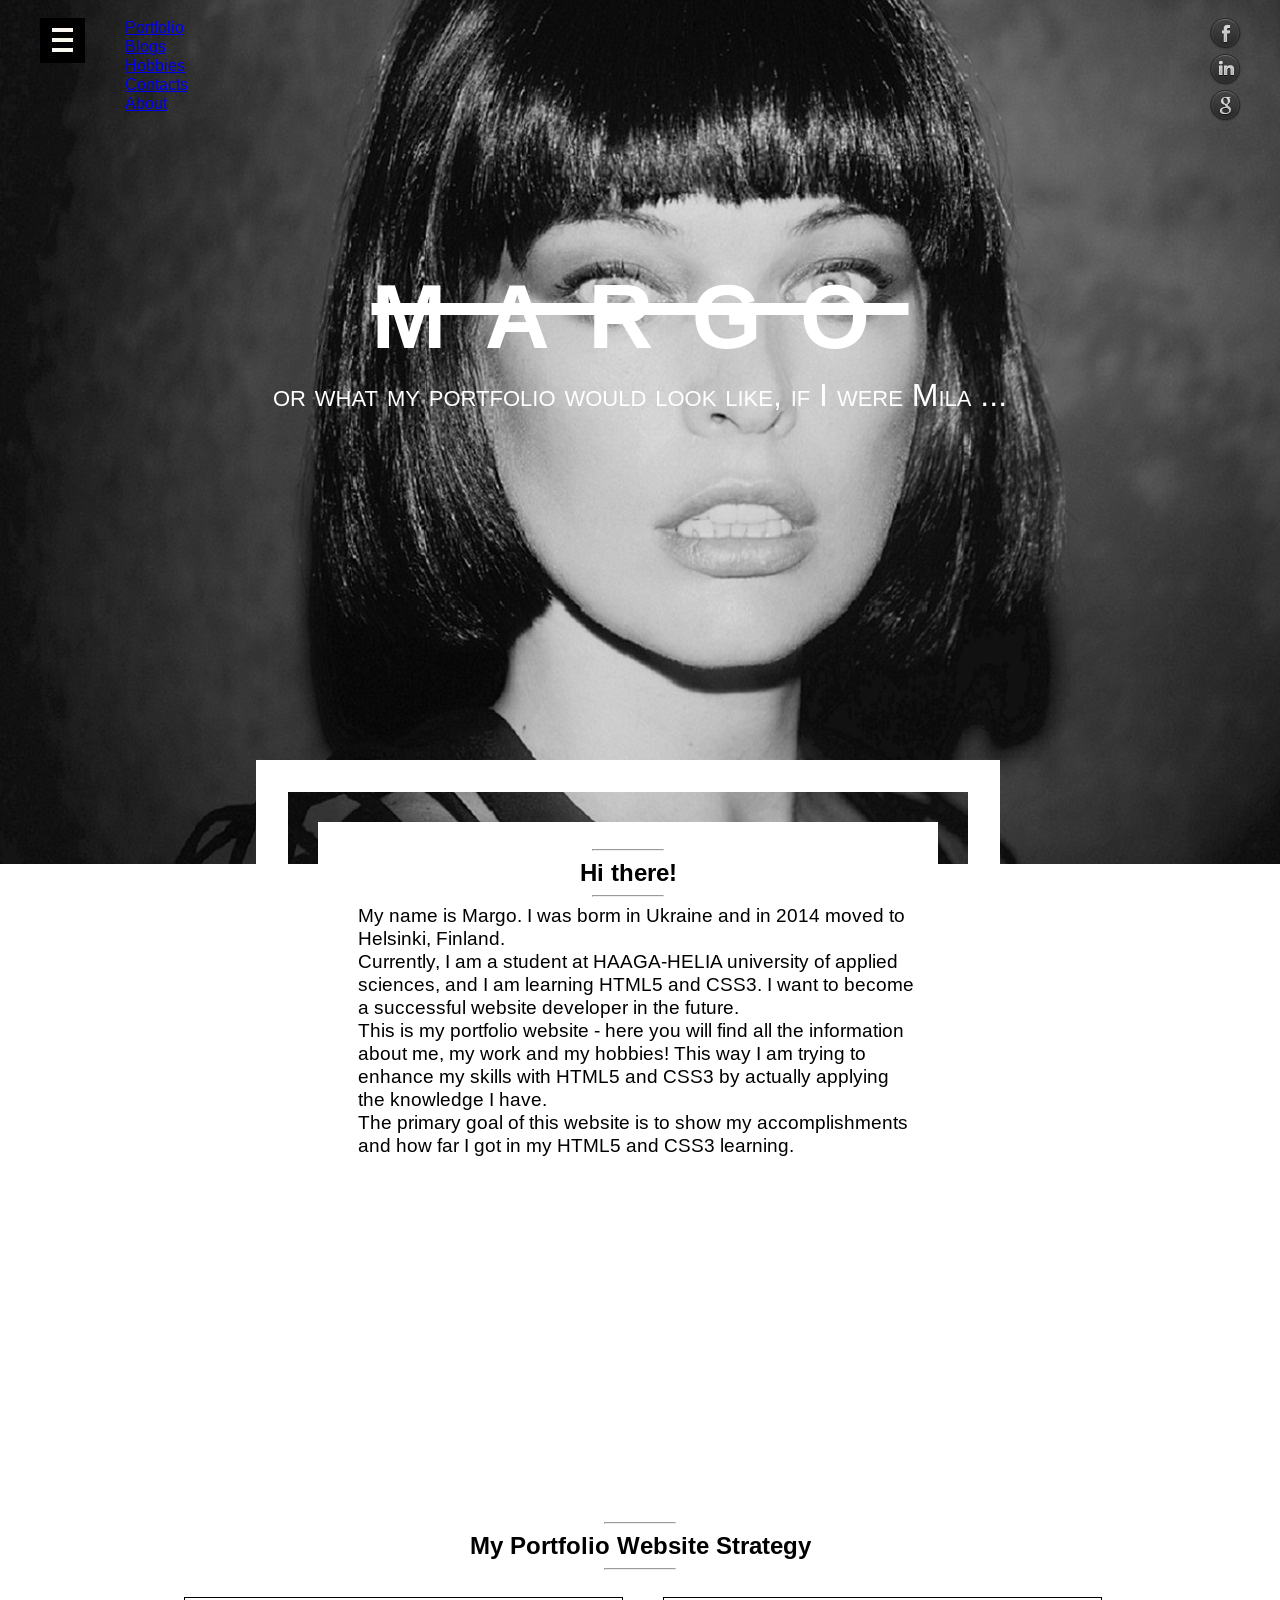
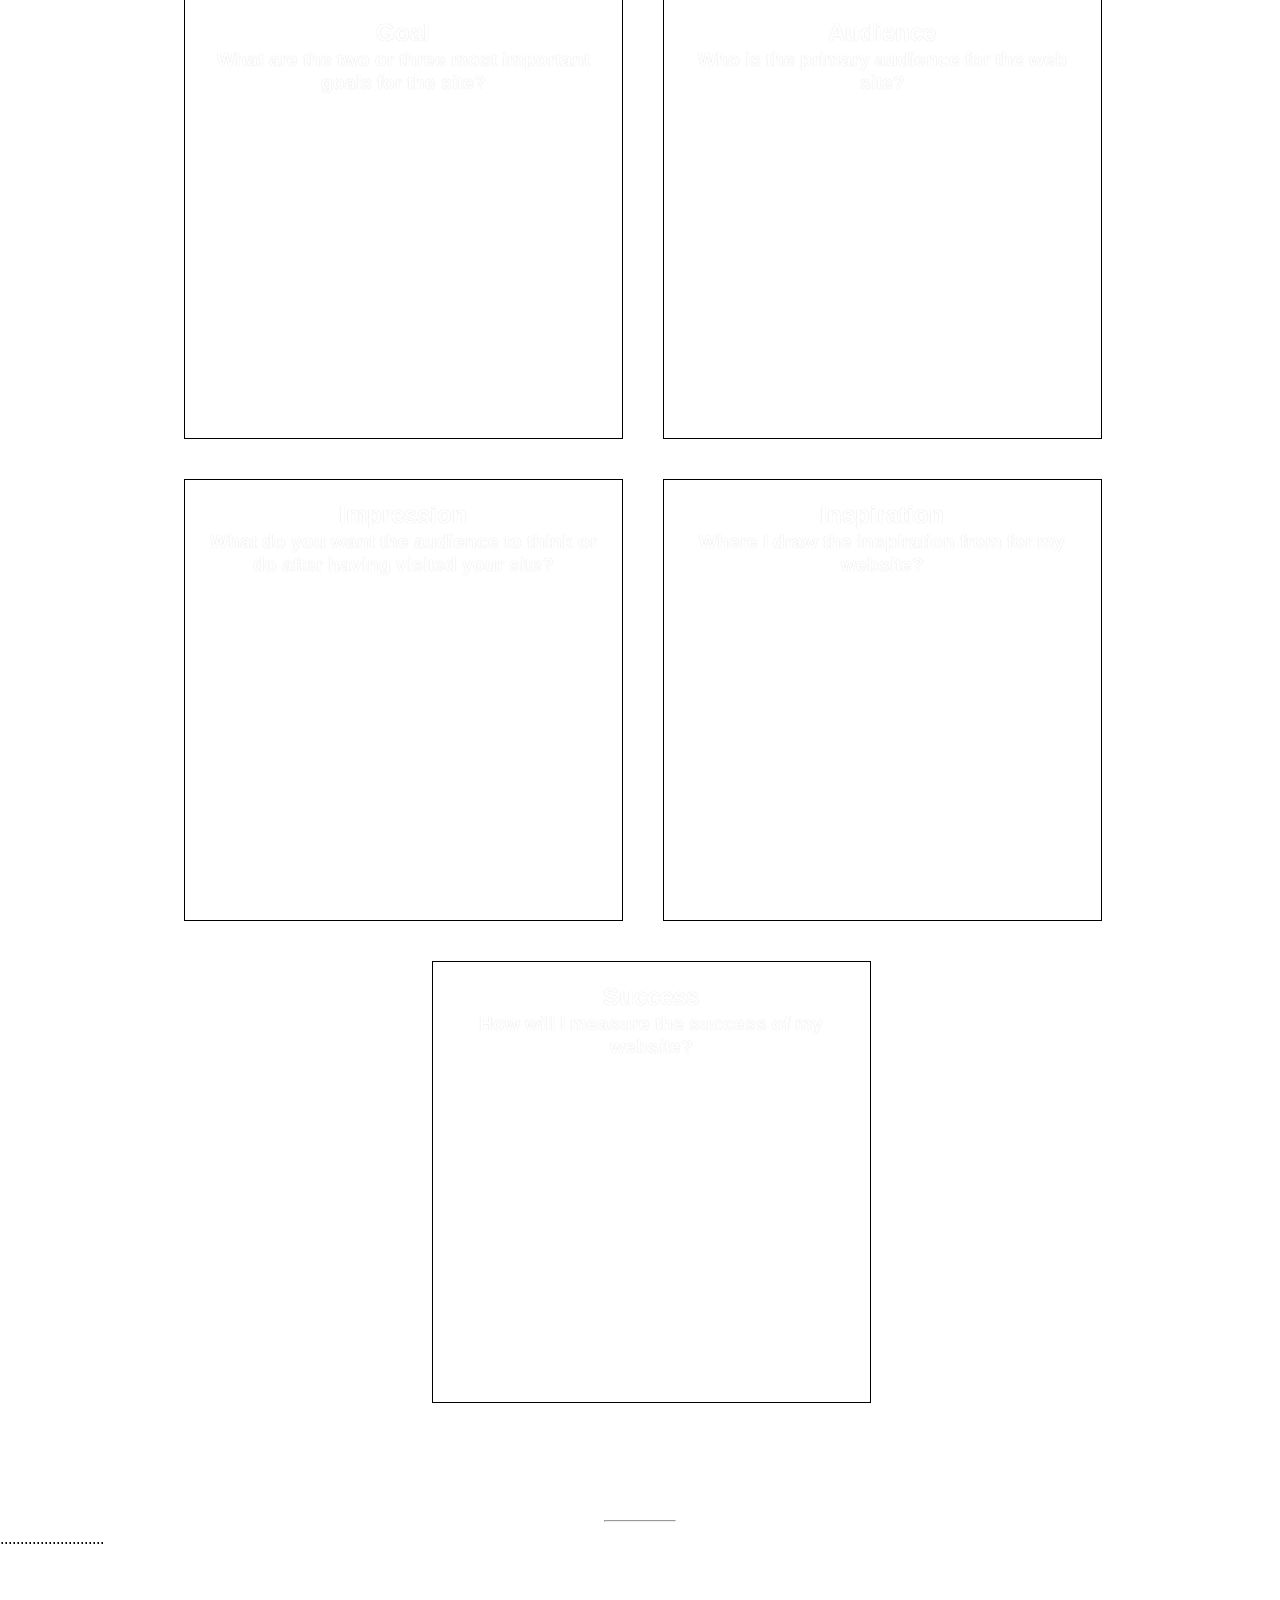
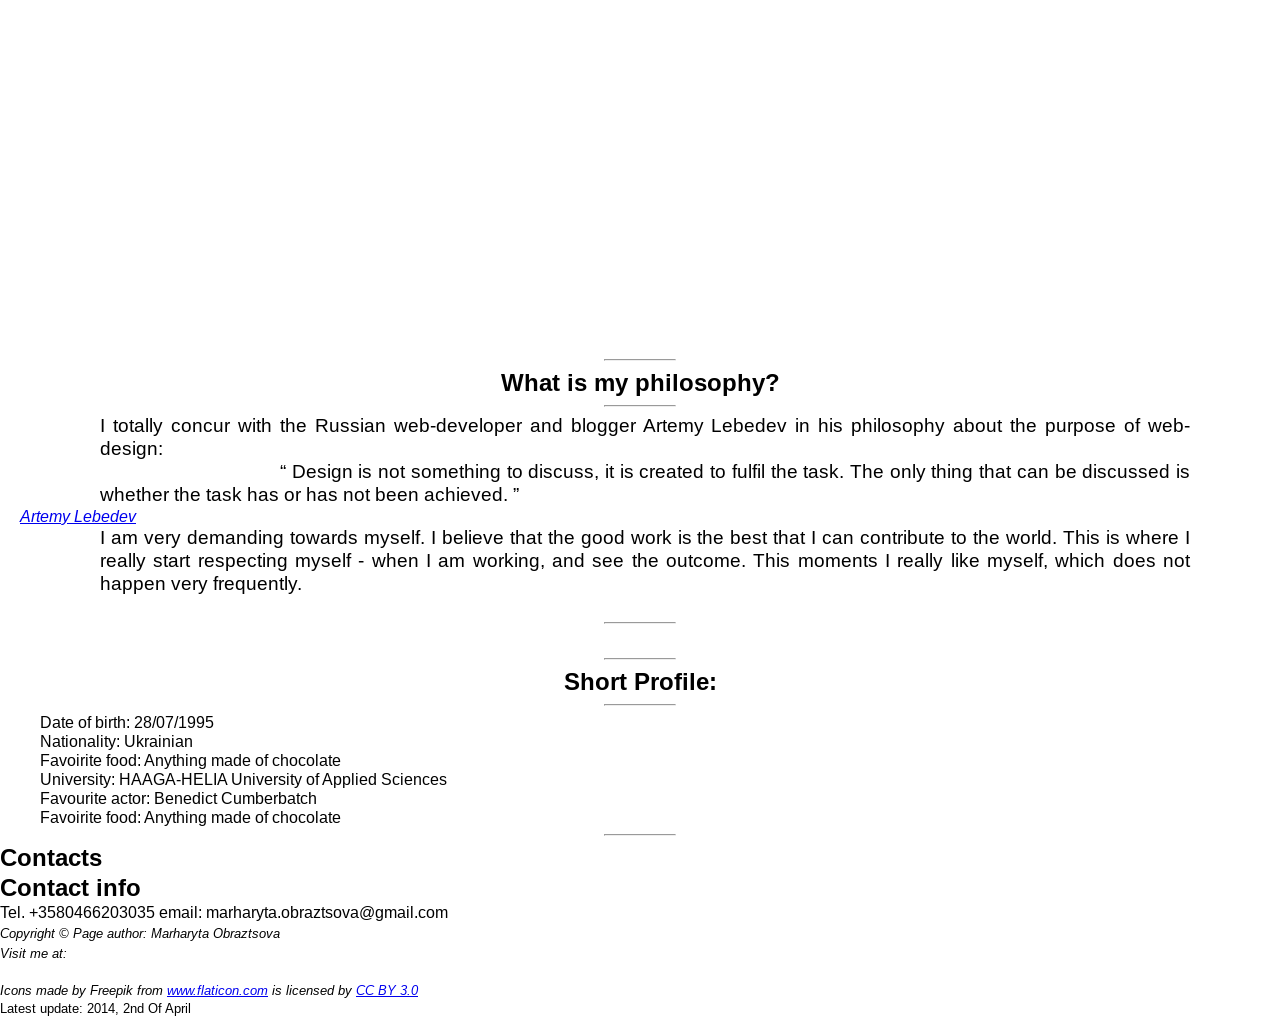
==== portfolio-with-bootstrap/websites/MilaPortfolioWebsite/index.html @ 572f7137 "Version with sites" ====
﻿<!DOCTYPE html>
<html xmlns="http://www.w3.org/1999/xhtml" lang="en">
<head>
	<meta http-equiv="content-type" content="text/html; charset=utf-8"/>
    <title>Marharyta Obraztsova. Portfolio Website</title>
    <link rel="stylesheet" type="text/css" href="StyleSheet.css"/>
    <link rel="shortcut icon" href="PicVidMus/images/portfolio_icon.png"/>
    <link href='http://fonts.googleapis.com/css?family=Dosis|Playfair+Display|Lora|Arimo|Bitter' rel='stylesheet' type='text/css'>
    <meta name="keywords" content="Marharyta Obraztsova, Pesonal Portfilio, hobbies, work, blogs"/>
    <meta name="description" content="Marharyta Obraztsova- Personal Portfolio"/>
    <meta name="author" content="Marharyta_Obraztsova" />
    <!--I should insert javascript here  <script></script> -->
</head>
<body>
   <header>
        <nav>
           <ul id="menu_icon">
               <li>
                    <img src="PicVidMus/models/menu_icon1.jpg">
                </li>
                <ul>
                    <li>
                        <a href="#sec5">Portfolio</a>
                    </li>
                    <li>
                        <a href="#sec6">Blogs</a>
                    </li>
                    <li>
                        <a href="#sec7">Hobbies</a>
                    </li>
                    <li>
                        <a href="#sec8"> Contacts</a>
                    </li>
                    <li>
                        <a href="#sec2">About</a>
                    </li> 
                </ul>
               
           </ul>
        </nav>
        <div id="social">
         <ul>
             <li><a href="http://www.facebook.com/marharytata.obraztsova" target="_blank"><img src="social_icons/32px/facebook_dark.png"></a></li>
             <li> <a href="https://www.linkedin.com/profile/view?id=326161354&authType=name&authToken=35yd&locale=ru_RU&pvs=pp&trk=ppro_viewmore" target="_blank"><img src="social_icons/32px/in_dark.png"></a></li>
             <li><a href="https://plus.google.com/103249030431787644008/posts/p/pub" target="_blank"><img src="social_icons/32px/google_dark.png"></a></li>
        </ul>
        </div>
    </header> 
    

    <!-- The end of menu section -->
    <!--Website content -->
    <!-- This section describes mу and my goals -->
    <div id="name">
        <h1>margo</h1>
        <h2>or what my portfolio would look like, if I were Mila ...</h2>
    </div>
    <section id="sec1">
        <div id="hi" border="1">
    	   <div id="white_cover">
             <hr/>
			 <h1 id="hi_there">Hi there!</h1> 
			 <hr/>
		        <p> 
		            My name is Margo. I was borm in Ukraine and in 2014 moved to Helsinki, Finland. <br/>
					Currently, I am a student at HAAGA-HELIA university of applied sciences, and I am learning HTML5 and CSS3. I want to become a successful website developer in the future. <br/>
					This is my portfolio website - here you will find all the information about me, my work and my hobbies! This way I am trying to enhance my skills with HTML5 and CSS3 by actually applying the knowledge I have. 
				</p>

				<p>
					The primary goal of this website is  to show my accomplishments and how far I got in my HTML5 and CSS3 learning.
				</p>	
		  </div>
	   <div>
    </section>

          <!--iNSERT A "DRAG-DOWN" ARROW HERE -->

    <section id="sec2">
        <hr/>
        <h1>My Portfolio Website Strategy</h1>
        <hr/>
            <!--<div id="strat">-->
                <ul>
                    <li>
                        <div class="strategy" id="goal">
                            <h2>Goal</h2>    
                            <h3>What are the two or three most important goals for the site?</h3>
                                    <div class="text">
                                        <p>
                                        	<ul>
                                	        	<li>represent my knowledge of HTML5 and CSS3</li>
                                				<li>express my vision of how modern websites should look like  (artistic and interactive)</li>
                                				<li>represent me and show my work and projects</li>
                                        	</ul>
                                        </p>
                                    </div>
                        </div>
                    </li>
                    <li>
                        <div class="strategy" id="audience">
                            <h2>Audience</h2>
                            <h3>Who is the primary audience for the web site?</h3>
                                <div class="text">

                                    <p>
                                        <ul>
                                            <li> for the teachers </li>
                                            <li> for my classmates </li>
                                            <li> for business customers </li>
                                        </ul>
                                    </p>
                                </div>
                        </div>
                    </li>
                    <li>
                        <div class="strategy" id="impression">
                            <h2>Impression</h2>
                            <h3>What do you want the audience to think or do after having visited your site?</h3>
                                <div class="text">
                                    <p>
                                        <ul>
                                        	<li>see my progress</li>                
                            				<li>give feedback on my work</li>
                            				<li>offer me a job</li>
                                        </ul> 
                                    </p>
                                </div>
                        </div>
                   </li>
                   <li>
                    <div class="strategy" id="inspiration">
                        <h2>Inspiration</h2>
                        <h3>Where I draw the inspiration from for my website?</h3>
                            <div class="text">
                                    <p>
                                        I constanstly track new tendencies in WSD world and try to learn from the greatest website examples, which I find here:
                                    </p>
                                    <p>
                                        <ul>
                                            <a href="http://www.awwwards.com/">Awwwards</a>
                                            <a href="http://vandelaydesign.com/blog/galleries/design-portfolio-websites/">25 Best Portfolio Websites</a>
                                        </ul>
                                    </p>
                                    <p>
                                        <ul>
                                            <li>Beyonce Knowles (XO, 1+ 1, Yonce, Ghost, Haunted). <br/>
                                            Her visual album “Beyonce”, released in 2013 really inspired me and gave me some good design ideas. Her newest album encapsulates both musical and visual contexts.</li>
                                            <li>Julian Assange and his recent book - authobiography.</li>
                                            <li>Robbie Williams</li>
                                            <li>One Republic</li>
                                        </ul>
                                    </p>
                            </div>
                        </div>
                        <!--<div id="inspiration_cover">
                                <h2>Inspiration</h2>
                                <h3>Where I draw the inspiration from for my website?</h3>
                        </div>-->
                    </li>
                    <li>
                        <div class="strategy" id="success">
                    		<h2>Success</h2>
                    		<h3>How will I measure the success of my website? </h3>
                                <div class="text">
                        		  <p>The feedback from the teachers and my classmates is the main measurement.</p>
                                </div>
                        </div>
                    </li>
                </ul>
        <!--</div>-->  
    </section>

    <hr/>
    <section id="sec3">
        <div> ..........................</div>

        <div id="second_back_pic">
            <hr/>
            <h1>What is my philosophy?</h1>
            <hr/>

            <p>
                I totally concur with the Russian web-developer and blogger Artemy Lebedev in his philosophy about the purpose of web-design:
            </p>
                <p>
                	<q> 
                		Design is not something to discuss, it is created to fulfil the task. The only thing that can be discussed is whether the task has or has not been achieved.
                	</q>
                </p>
        	<cite>
        	   <a href="http://www.artlebedev.com/mandership/149/">Artemy Lebedev</a>
        	</cite>
        	<p>
        		I am very demanding  towards myself. I believe that the good work is the best that I can contribute to the world. 
				This is where I really start respecting myself - when I am working, and see the outcome. This moments I really like myself, which does not happen very frequently.
			</p>
         
         </div>
    </section>
    <!--iNSERT A "DRAG-UP" ARROW HERE -->
    <!--iNSERT A "DRAG-DOWN" ARROW HERE -->
    <hr/> 
    <section id="sec4">
        <div id="q_f">
            <div id="q_f_text">
                <hr/>
                <h1>Short Profile:</h1>
                <hr/>
                    <ul>
                        <li>
                            Date of birth: 28/07/1995
                        </li>
                        <li>
                            Nationality: Ukrainian
                        </li>
                        <li>
                            Favoirite food: Anything made of chocolate
                        </li>
                        <li>
                            University: HAAGA-HELIA University of Applied Sciences
                        </li>
                        <li>
                            Favourite actor: Benedict Cumberbatch
                        </li>
                        <li>
                            Favoirite food: Anything made of chocolate
                        </li>
                    </ul>
            </div>
        </div>
    </section>
    <!--iNSERT A "DRAG-UP" ARROW HERE -->
    <!--iNSERT A "DRAG-DOWN" ARROW HERE -->
    <hr/> 
   
    <section id="sec8">
        <h1>Contacts</h1>
            <h2>Contact info</h2>
            <div>
            <span>Tel. +3580466203035</span>
            <span>email: marharyta.obraztsova@gmail.com</span>
            </div>
    </section>
    <!--iNSERT A "DRAG-UP" ARROW HERE -->
     <footer> 
       <div class="footer">
          <p id="copyright">
          	<address>
          	<small>
              Copyright &copy;
              Page author: Marharyta Obraztsova
              <!-- SPECIFY THE ADDRESS HERE <a href="mailto:webmaster@example.com">Marharyta Obraztsova</a>. -->
              <br> 
              Visit me at:<!-- SPECIFY THE ADDRESS HERE <a href="mailto:webmaster@example.com"> --><br>
              <!-- INSERT HERE MY ADDRESS ANS CONTACT DETAILSExample.com<br>
              Box 564, Disneyland<br>
              USA -->
              <br>
             <div>Icons made by Freepik from <a href="http://www.flaticon.com" title="Flaticon">www.flaticon.com</a>         is licensed by <a href="http://creativecommons.org/licenses/by/3.0/" title="Creative Commons BY 3.0">CC BY 3.0</a></div>
           	</small>   
          	</address>
          	<small>Latest update: <time datetime="2014-03-29;"> 2014, 2nd Of April </time> </small>
          </p>
       </div>
</footer> 
</body>
</html>
---- portfolio-with-bootstrap/websites/MilaPortfolioWebsite/StyleSheet.css ----
﻿
body {
	background-image: url("PicVidMus/models/pic7.jpg");
    background-repeat: no-repeat;
    background-position: 0% 0%;
    background-attachment: fixed;
    font-size: 16px;
    /*font-family: 'Lora', serif;*/
    font-family: 'Arimo', sans-serif;
}

* {
	margin: 0;
}
ul{
	list-style-type: none;
	color: inherit;
}
p {
    margin-left: 20px;
    font-size: 1.2em;
}
/*h1, h2, h3, h4, h5, h6 {
    margin-left: 20px; 
}*/

hr {
	width: 70px;
	margin: 7px auto;
}

#menu_icon {
	position: fixed;
	top: 2%;
	display: flex;
}
/*#menu_icon ul a:link{
	text-decoration: none;
	color: inherit;
	display: inline;
	
}
#menu_icon ul a:visited{
	text-decoration: none;
	color: inherit;
	display: inline;
	
}
#menu_icon ul a:hover{
	text-decoration: underline;
	color: white;
	display: inline;
	
}
#menu_icon ul a:active{
	text-decoration: underline;
	color: white;
	display: inline;
	
}*/
/*
nav ul ul {
	display: none;
}
nav ul ul li {
	background-color: grey;
}

nav ul li:link + ul {
	display: none;
	
}
nav ul li:visited + ul {
	display: none;
	
}
nav ul li:hover + ul {
	display: inline;
	
}
nav ul li:active + ul {
	display: inline;
	
}


nav ul ul:hover {
	display: inline;

}
*/

/*nav {
	margin: 0;
	padding: 0;
	color: black;
	text-decoration: none;
}
 a {
	text-decoration: none;
    color: black;}
}
a:link {
	text-decoration: none;
    color: black;
}
    
a:visited {
	text-decoration: none;
    color: black;
}

}
a:hover {
	text-decoration: underline;
    color: white;
}

}
a:active {
	text-decoration: underline;
    color: white;
}
*/
#social ul{
	display: inline;
	list-style-type: none;
	float: right;
	position: fixed;
	right: 3%;
	top: 2%;
}



/* ЭТО МОЕ ИМЯ НА САЙТЕ*/
#name h1 {
	font-family: Verdana, sans-serif;
	font-variant: small-caps;
	font-size: 8em;
	font-weight: 700;
	letter-spacing: 0.3em;
	color: white;
	text-align: center;
	position: relative;
	margin: 18% auto 0 auto;
	text-decoration: line-through;
}

#name h2{
	font-family: Verdana, sans-serif;
	font-variant: small-caps;
	font-size: 2em;
	font-weight: 500;
	color: white;
	text-align: center;
	position: relative;
	
}
/*КОНЕЦ ИМЕНИ!!!*/

#hi {
	border: 2em solid;
	border-color: white;
	position: relative;
	width: 50%;
	left: 20%;
	margin-top: 27%;
	margin-bottom: 20%;
	/*margin-bottom: 10%;
	margin-right: 20%;
	margin-left: 20%;*/
	padding: 20px;
}
#white_cover {
	background-color: white;
	margin: 10px;
	padding: 20px;
}
#white_cover h1 {
	text-align: center;
}
#white_cover hr {
	width: 70px;
	
}

#sec2 {
	background-color: white;
	padding-bottom: 120%;
	padding-top: 20px;
}
#sec2 h1 {
	text-align: center;
}
#sec2 hr {
	width: 70px;
	
}
/*#strat {
	background-color: white;
}*/
/*#sec2 ul li #goal {
	width: 200px;
	float: left;

}
#sec2 ul li #audience {
	width: 200px;
	float: left;

}
#sec2 ul li #impression {
	width: 200px;
	float: left;

}
#sec2 ul li #inspiration {
	width: 200px;
	float: left;

}


}*/
/*#sec2 ul li:nth-child(odd){
	float: left;
	width: 50%;

}
#sec2 ul li:nth-child(even){
	float: right;
	width: 50%;

}*/


.strategy {
	border: .1em solid;
	width: 32%;
	height: 400px;
	float: left;
	background-color: inherit;
	position: relative;
	left: 10%;
	margin: 20px;
	padding: 20px;
}
.strategy h2,h3 {
	text-align: center;
	color: white;
	text-shadow: 0px 0px 1px  rgba(40,40,40,0.2);
}
.strategy .text {
	display: none;
	text-align: justify;
	background-color: white;
	width: 100%;
	height: 60%;
}


/*.strategy h2,h3:link + .text{
	display: none;
	
}
.strategy h2,h3:visited + .text {
	display: block;
	
}
.strategy h2,h3:hover + .text {
	display: block;
	
}
.strategy h2,h3:active + .text {
	display: block;
	
}*/
#goal {
	background-image: url("PicVidMus/models/pic21.jpg");
	background-attachment: fixed;
}
#audience {
	background-image: url("PicVidMus/models/pic23.jpg");
	background-attachment: fixed;
}

#impression {
	background-image: url("PicVidMus/models/pic22.jpg");
	background-attachment: fixed;
}
#inspiration {
	background-image: url("PicVidMus/models/pic15.jpg");
	background-attachment: fixed;
	background-position: right;
	background-repeat: no-repeat;
}
#success {
	background-image: url("PicVidMus/models/pic19.jpg");
	background-position: center;
	background-attachment: fixed;
	position: relative;
	left: 30%;
}

#sec3 {
	background-image: url("PicVidMus/models/pic13.jpg");
	background-repeat: no-repeat;
	background-attachment: fixed;
	
}
#sec3 h1 {
	text-align: center;
	
}
#sec3 #second_back_pic hr {
	width: 70px;
	
}
#sec3 #second_back_pic {
	margin-top: 30%;
	background-color: white;
	padding: 20px;
}
#sec3 #second_back_pic p{
	margin-left: 80px;
	margin-right: 70px;
	text-align: justify;

}
#sec3 #second_back_pic p q{
	margin-left: 180px;
	margin-right: 70px;
}

#sec4 #q_f_text {
	background-color: white;
	padding-top: 20px;
}
#sec4 #q_f_text h1{
	text-align: center;
}
#sec4 #q_f_text hr{
	width: 70px;
}

#sp{
	clear: left;
}

#sec6 iframe {
	width: 80%;
	height: 300px;
	margin: 0 10% 0 10%;
	
}

/*#sec2 #inspiration {
	display: none;
}

#sec2 #inspiration:link + #inspiration_cover {
	
	display: none;
	


}
#sec2 #inspiration:visited + #inspiration_cover {
	display: none;

}
#sec2 #inspiration:hover + #inspiration_cover {
	display: inherit;
	background-color: rgba(232,232,232, 0.8); 
	padding: 20px;
}
#sec2 #inspiration:active + #inspiration_cover {
	display: inherit;
	background-color: rgba(232,232,232, 0.8); 
	padding: 20px;


}8/
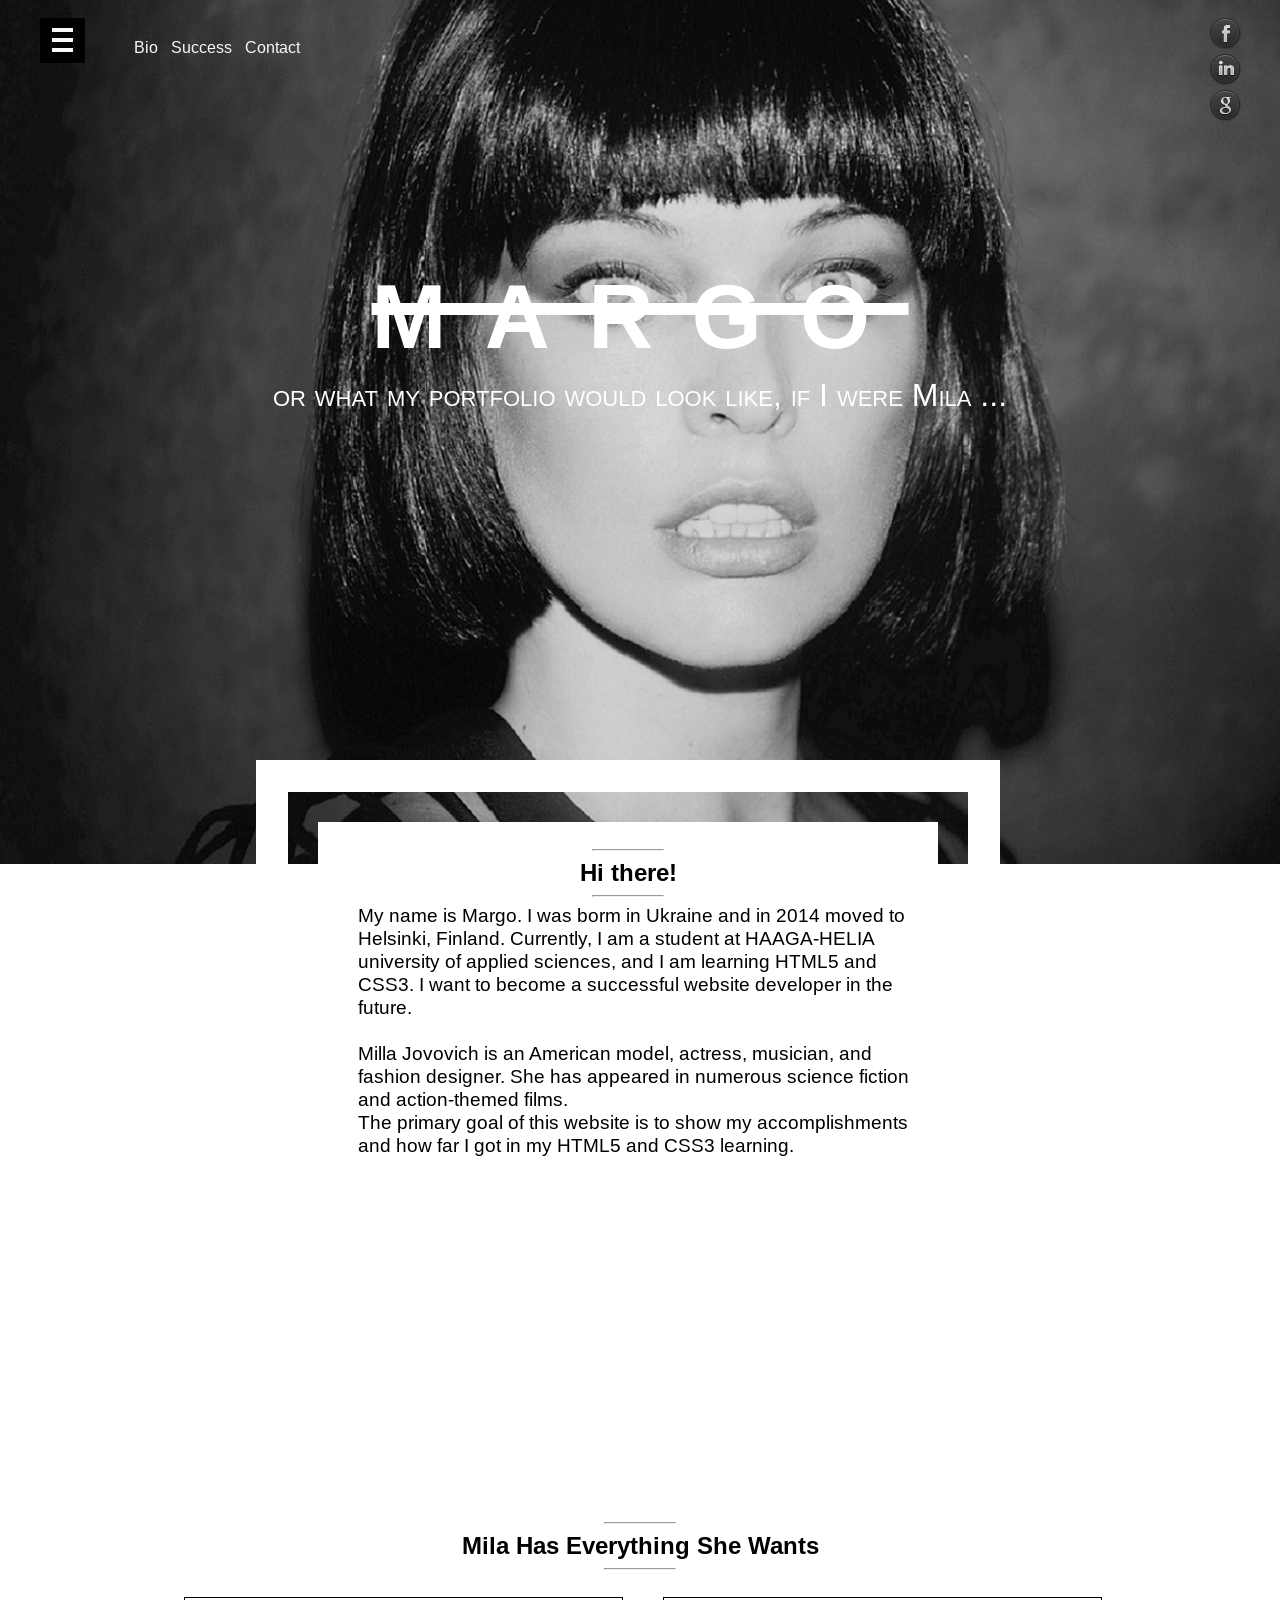
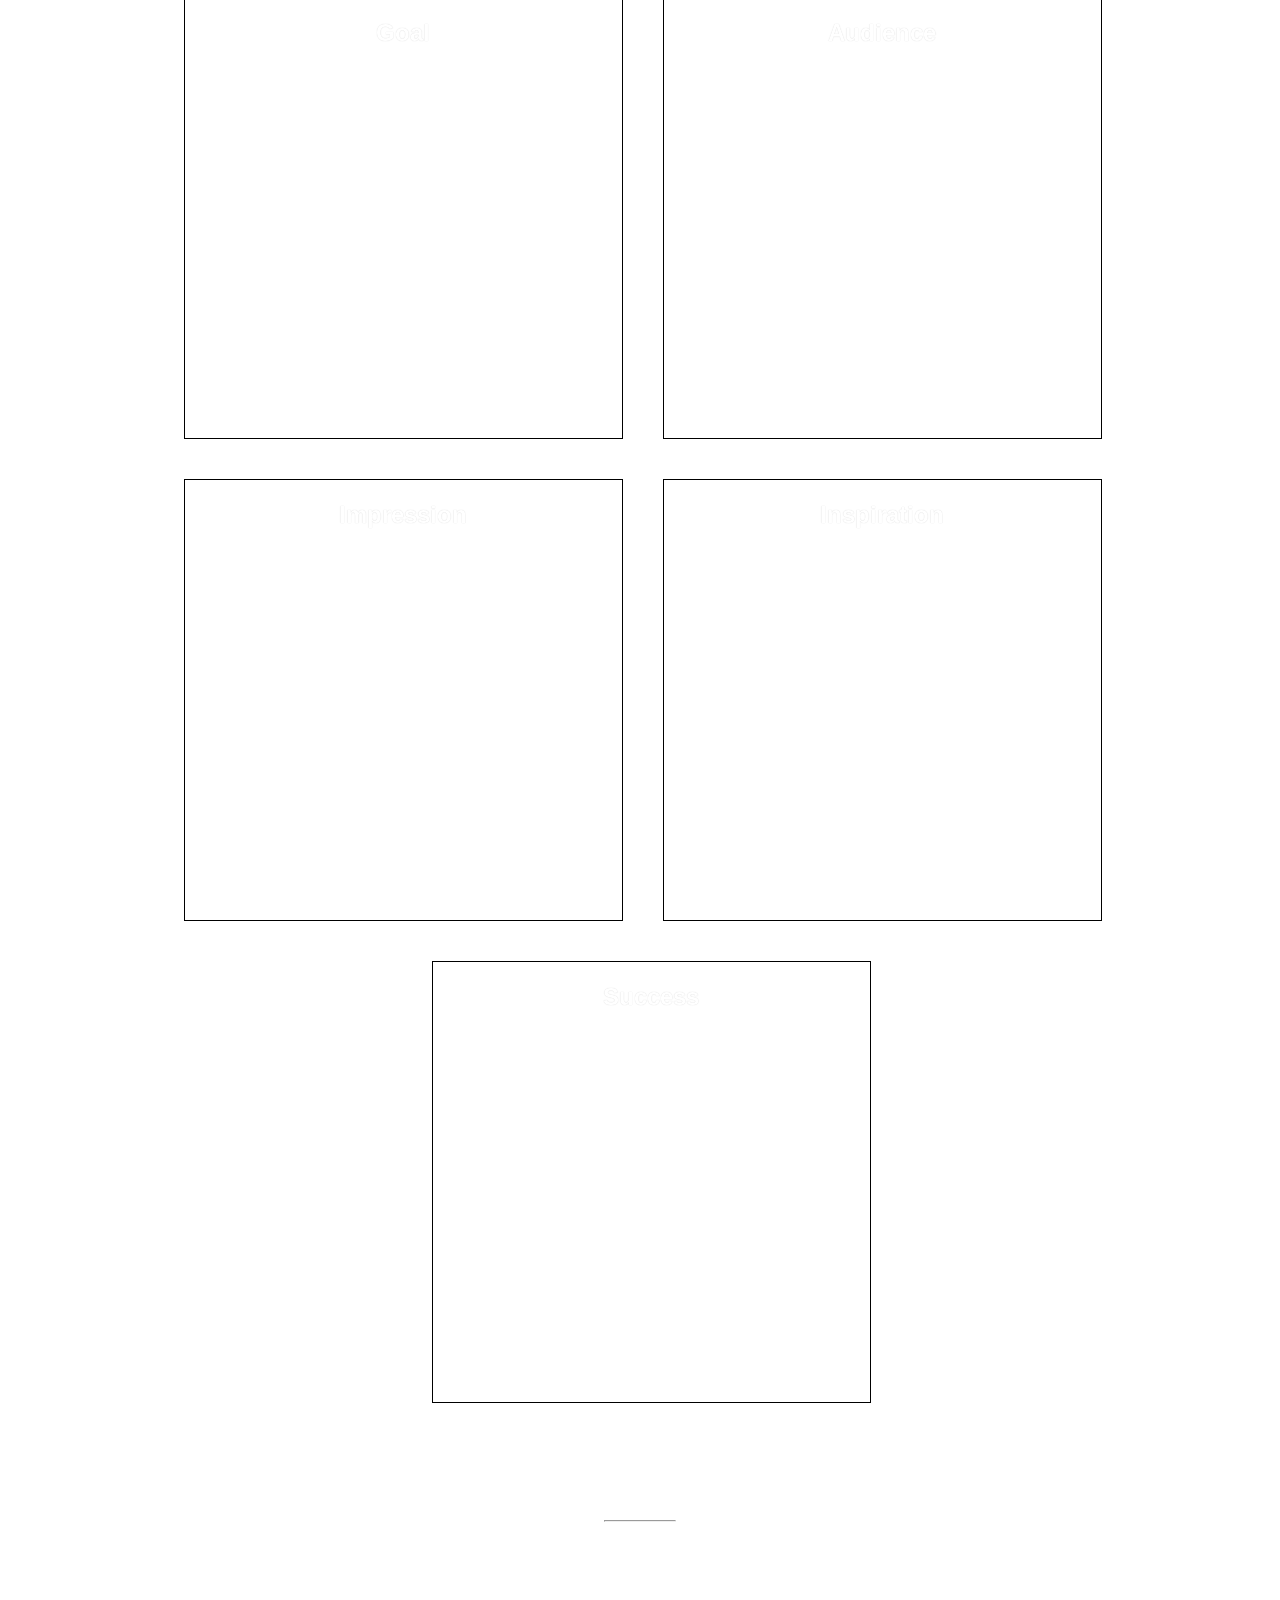
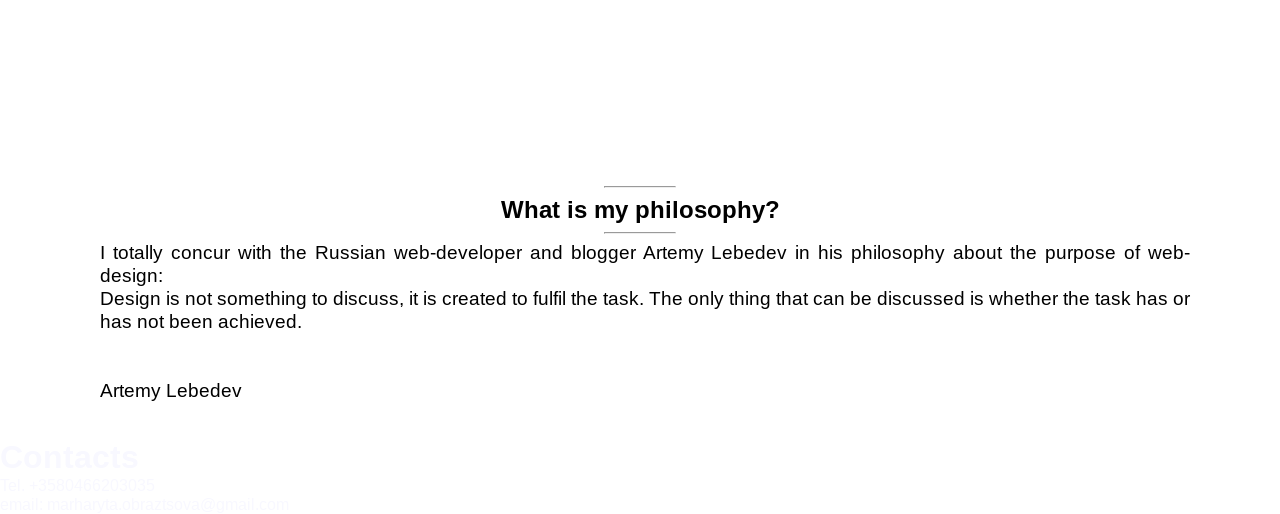
==== commit 780bd730: "New" ====
--- a/portfolio-with-bootstrap/websites/MilaPortfolioWebsite/index.html
+++ b/portfolio-with-bootstrap/websites/MilaPortfolioWebsite/index.html
@@ -20,19 +20,13 @@
                 </li>
                 <ul>
                     <li>
-                        <a href="#sec5">Portfolio</a>
+                        <a href="#sec5">Bio</a>
                     </li>
                     <li>
-                        <a href="#sec6">Blogs</a>
+                        <a href="#sec7">Success</a>
                     </li>
                     <li>
-                        <a href="#sec7">Hobbies</a>
-                    </li>
-                    <li>
-                        <a href="#sec8"> Contacts</a>
-                    </li>
-                    <li>
-                        <a href="#sec2">About</a>
+                        <a href="#sec2">Contact</a>
                     </li> 
                 </ul>
                
@@ -62,9 +56,9 @@
 			 <h1 id="hi_there">Hi there!</h1> 
 			 <hr/>
 		        <p> 
-		            My name is Margo. I was borm in Ukraine and in 2014 moved to Helsinki, Finland. <br/>
-					Currently, I am a student at HAAGA-HELIA university of applied sciences, and I am learning HTML5 and CSS3. I want to become a successful website developer in the future. <br/>
-					This is my portfolio website - here you will find all the information about me, my work and my hobbies! This way I am trying to enhance my skills with HTML5 and CSS3 by actually applying the knowledge I have. 
+		            My name is Margo. I was borm in Ukraine and in 2014 moved to Helsinki, Finland. 
+					Currently, I am a student at HAAGA-HELIA university of applied sciences, and I am learning HTML5 and CSS3. I want to become a successful website developer in the future. <br/><br/>
+					Milla Jovovich is an American model, actress, musician, and fashion designer. She has appeared in numerous science fiction and action-themed films.
 				</p>
 
 				<p>
@@ -78,93 +72,37 @@
 
     <section id="sec2">
         <hr/>
-        <h1>My Portfolio Website Strategy</h1>
+        <h1>Mila Has Everything She Wants</h1>
         <hr/>
             <!--<div id="strat">-->
                 <ul>
                     <li>
                         <div class="strategy" id="goal">
                             <h2>Goal</h2>    
-                            <h3>What are the two or three most important goals for the site?</h3>
-                                    <div class="text">
-                                        <p>
-                                        	<ul>
-                                	        	<li>represent my knowledge of HTML5 and CSS3</li>
-                                				<li>express my vision of how modern websites should look like  (artistic and interactive)</li>
-                                				<li>represent me and show my work and projects</li>
-                                        	</ul>
-                                        </p>
-                                    </div>
+                            
                         </div>
                     </li>
                     <li>
                         <div class="strategy" id="audience">
                             <h2>Audience</h2>
-                            <h3>Who is the primary audience for the web site?</h3>
-                                <div class="text">
+                            
 
-                                    <p>
-                                        <ul>
-                                            <li> for the teachers </li>
-                                            <li> for my classmates </li>
-                                            <li> for business customers </li>
-                                        </ul>
-                                    </p>
-                                </div>
                         </div>
                     </li>
                     <li>
                         <div class="strategy" id="impression">
                             <h2>Impression</h2>
-                            <h3>What do you want the audience to think or do after having visited your site?</h3>
-                                <div class="text">
-                                    <p>
-                                        <ul>
-                                        	<li>see my progress</li>                
-                            				<li>give feedback on my work</li>
-                            				<li>offer me a job</li>
-                                        </ul> 
-                                    </p>
-                                </div>
                         </div>
                    </li>
                    <li>
                     <div class="strategy" id="inspiration">
                         <h2>Inspiration</h2>
-                        <h3>Where I draw the inspiration from for my website?</h3>
-                            <div class="text">
-                                    <p>
-                                        I constanstly track new tendencies in WSD world and try to learn from the greatest website examples, which I find here:
-                                    </p>
-                                    <p>
-                                        <ul>
-                                            <a href="http://www.awwwards.com/">Awwwards</a>
-                                            <a href="http://vandelaydesign.com/blog/galleries/design-portfolio-websites/">25 Best Portfolio Websites</a>
-                                        </ul>
-                                    </p>
-                                    <p>
-                                        <ul>
-                                            <li>Beyonce Knowles (XO, 1+ 1, Yonce, Ghost, Haunted). <br/>
-                                            Her visual album “Beyonce”, released in 2013 really inspired me and gave me some good design ideas. Her newest album encapsulates both musical and visual contexts.</li>
-                                            <li>Julian Assange and his recent book - authobiography.</li>
-                                            <li>Robbie Williams</li>
-                                            <li>One Republic</li>
-                                        </ul>
-                                    </p>
                             </div>
-                        </div>
-                        <!--<div id="inspiration_cover">
-                                <h2>Inspiration</h2>
-                                <h3>Where I draw the inspiration from for my website?</h3>
-                        </div>-->
-                    </li>
+                       
+                    
                     <li>
                         <div class="strategy" id="success">
                     		<h2>Success</h2>
-                    		<h3>How will I measure the success of my website? </h3>
-                                <div class="text">
-                        		  <p>The feedback from the teachers and my classmates is the main measurement.</p>
-                                </div>
                         </div>
                     </li>
                 </ul>
@@ -173,7 +111,7 @@
 
     <hr/>
     <section id="sec3">
-        <div> ..........................</div>
+        <div> </div>
 
         <div id="second_back_pic">
             <hr/>
@@ -184,86 +122,23 @@
                 I totally concur with the Russian web-developer and blogger Artemy Lebedev in his philosophy about the purpose of web-design:
             </p>
                 <p>
-                	<q> 
+                	 
                 		Design is not something to discuss, it is created to fulfil the task. The only thing that can be discussed is whether the task has or has not been achieved.
-                	</q>
+                	       <br/> <br/><br/>
+                           <a href="http://www.artlebedev.com/mandership/149/">Artemy Lebedev</a>
                 </p>
-        	<cite>
-        	   <a href="http://www.artlebedev.com/mandership/149/">Artemy Lebedev</a>
-        	</cite>
-        	<p>
-        		I am very demanding  towards myself. I believe that the good work is the best that I can contribute to the world. 
-				This is where I really start respecting myself - when I am working, and see the outcome. This moments I really like myself, which does not happen very frequently.
-			</p>
          
          </div>
     </section>
-    <!--iNSERT A "DRAG-UP" ARROW HERE -->
-    <!--iNSERT A "DRAG-DOWN" ARROW HERE -->
-    <hr/> 
-    <section id="sec4">
-        <div id="q_f">
-            <div id="q_f_text">
-                <hr/>
-                <h1>Short Profile:</h1>
-                <hr/>
-                    <ul>
-                        <li>
-                            Date of birth: 28/07/1995
-                        </li>
-                        <li>
-                            Nationality: Ukrainian
-                        </li>
-                        <li>
-                            Favoirite food: Anything made of chocolate
-                        </li>
-                        <li>
-                            University: HAAGA-HELIA University of Applied Sciences
-                        </li>
-                        <li>
-                            Favourite actor: Benedict Cumberbatch
-                        </li>
-                        <li>
-                            Favoirite food: Anything made of chocolate
-                        </li>
-                    </ul>
-            </div>
-        </div>
-    </section>
-    <!--iNSERT A "DRAG-UP" ARROW HERE -->
-    <!--iNSERT A "DRAG-DOWN" ARROW HERE -->
     <hr/> 
    
-    <section id="sec8">
+    <footer>
         <h1>Contacts</h1>
-            <h2>Contact info</h2>
             <div>
-            <span>Tel. +3580466203035</span>
+            <span>Tel. +3580466203035</span><br/>
             <span>email: marharyta.obraztsova@gmail.com</span>
             </div>
-    </section>
-    <!--iNSERT A "DRAG-UP" ARROW HERE -->
-     <footer> 
-       <div class="footer">
-          <p id="copyright">
-          	<address>
-          	<small>
-              Copyright &copy;
-              Page author: Marharyta Obraztsova
-              <!-- SPECIFY THE ADDRESS HERE <a href="mailto:webmaster@example.com">Marharyta Obraztsova</a>. -->
-              <br> 
-              Visit me at:<!-- SPECIFY THE ADDRESS HERE <a href="mailto:webmaster@example.com"> --><br>
-              <!-- INSERT HERE MY ADDRESS ANS CONTACT DETAILSExample.com<br>
-              Box 564, Disneyland<br>
-              USA -->
-              <br>
-             <div>Icons made by Freepik from <a href="http://www.flaticon.com" title="Flaticon">www.flaticon.com</a>         is licensed by <a href="http://creativecommons.org/licenses/by/3.0/" title="Creative Commons BY 3.0">CC BY 3.0</a></div>
-           	</small>   
-          	</address>
-          	<small>Latest update: <time datetime="2014-03-29;"> 2014, 2nd Of April </time> </small>
-          </p>
-       </div>
-</footer> 
+    </footer>
 </body>
 </html>
 
--- a/portfolio-with-bootstrap/websites/MilaPortfolioWebsite/StyleSheet.css
+++ b/portfolio-with-bootstrap/websites/MilaPortfolioWebsite/StyleSheet.css
@@ -29,12 +29,20 @@
 	margin: 7px auto;
 }
 
+#menu_icon ul li{
+	display: inline-block;
+	position: relative;
+	top: 20px;
+	margin-left: 9px;
+	color: ghostwhite;
+}
+
 #menu_icon {
 	position: fixed;
 	top: 2%;
 	display: flex;
 }
-/*#menu_icon ul a:link{
+#menu_icon ul a:link{
 	text-decoration: none;
 	color: inherit;
 	display: inline;
@@ -47,81 +55,20 @@
 	
 }
 #menu_icon ul a:hover{
-	text-decoration: underline;
+	text-decoration: line-through;
 	color: white;
 	display: inline;
 	
 }
 #menu_icon ul a:active{
-	text-decoration: underline;
-	color: white;
-	display: inline;
-	
-}*/
-/*
-nav ul ul {
-	display: none;
-}
-nav ul ul li {
-	background-color: grey;
-}
-
-nav ul li:link + ul {
-	display: none;
-	
-}
-nav ul li:visited + ul {
-	display: none;
-	
-}
-nav ul li:hover + ul {
-	display: inline;
-	
-}
-nav ul li:active + ul {
-	display: inline;
-	
-}
-
-
-nav ul ul:hover {
-	display: inline;
-
-}
-*/
-
-/*nav {
-	margin: 0;
-	padding: 0;
-	color: black;
-	text-decoration: none;
-}
- a {
-	text-decoration: none;
-    color: black;}
-}
-a:link {
-	text-decoration: none;
-    color: black;
-}
-    
-a:visited {
-	text-decoration: none;
-    color: black;
-}
-
-}
-a:hover {
-	text-decoration: underline;
-    color: white;
-}
-
-}
-a:active {
-	text-decoration: underline;
-    color: white;
-}
-*/
+	text-decoration: line-through;
+	color: white;
+	display: inline;
+	
+}
+
+
+
 #social ul{
 	display: inline;
 	list-style-type: none;
@@ -197,42 +144,6 @@
 	width: 70px;
 	
 }
-/*#strat {
-	background-color: white;
-}*/
-/*#sec2 ul li #goal {
-	width: 200px;
-	float: left;
-
-}
-#sec2 ul li #audience {
-	width: 200px;
-	float: left;
-
-}
-#sec2 ul li #impression {
-	width: 200px;
-	float: left;
-
-}
-#sec2 ul li #inspiration {
-	width: 200px;
-	float: left;
-
-}
-
-
-}*/
-/*#sec2 ul li:nth-child(odd){
-	float: left;
-	width: 50%;
-
-}
-#sec2 ul li:nth-child(even){
-	float: right;
-	width: 50%;
-
-}*/
 
 
 .strategy {
@@ -260,22 +171,6 @@
 }
 
 
-/*.strategy h2,h3:link + .text{
-	display: none;
-	
-}
-.strategy h2,h3:visited + .text {
-	display: block;
-	
-}
-.strategy h2,h3:hover + .text {
-	display: block;
-	
-}
-.strategy h2,h3:active + .text {
-	display: block;
-	
-}*/
 #goal {
 	background-image: url("PicVidMus/models/pic21.jpg");
 	background-attachment: fixed;
@@ -307,6 +202,8 @@
 	background-image: url("PicVidMus/models/pic13.jpg");
 	background-repeat: no-repeat;
 	background-attachment: fixed;
+	width: 100%;
+	min-height: 80px;
 	
 }
 #sec3 h1 {
@@ -318,9 +215,11 @@
 	
 }
 #sec3 #second_back_pic {
-	margin-top: 30%;
-	background-color: white;
-	padding: 20px;
+	
+	background-color: white;
+	padding: 20px;
+	position: relative;
+	top: 230px;
 }
 #sec3 #second_back_pic p{
 	margin-left: 80px;
@@ -355,30 +254,14 @@
 	
 }
 
-/*#sec2 #inspiration {
-	display: none;
-}
-
-#sec2 #inspiration:link + #inspiration_cover {
-	
-	display: none;
-	
-
-
-}
-#sec2 #inspiration:visited + #inspiration_cover {
-	display: none;
-
-}
-#sec2 #inspiration:hover + #inspiration_cover {
-	display: inherit;
-	background-color: rgba(232,232,232, 0.8); 
-	padding: 20px;
-}
-#sec2 #inspiration:active + #inspiration_cover {
-	display: inherit;
-	background-color: rgba(232,232,232, 0.8); 
-	padding: 20px;
-
-
-}8/+
+footer{
+	color: ghostwhite;
+	position: relative;
+	top: 230px;
+}
+
+a{
+	color: black;
+	text-decoration: none;
+}
